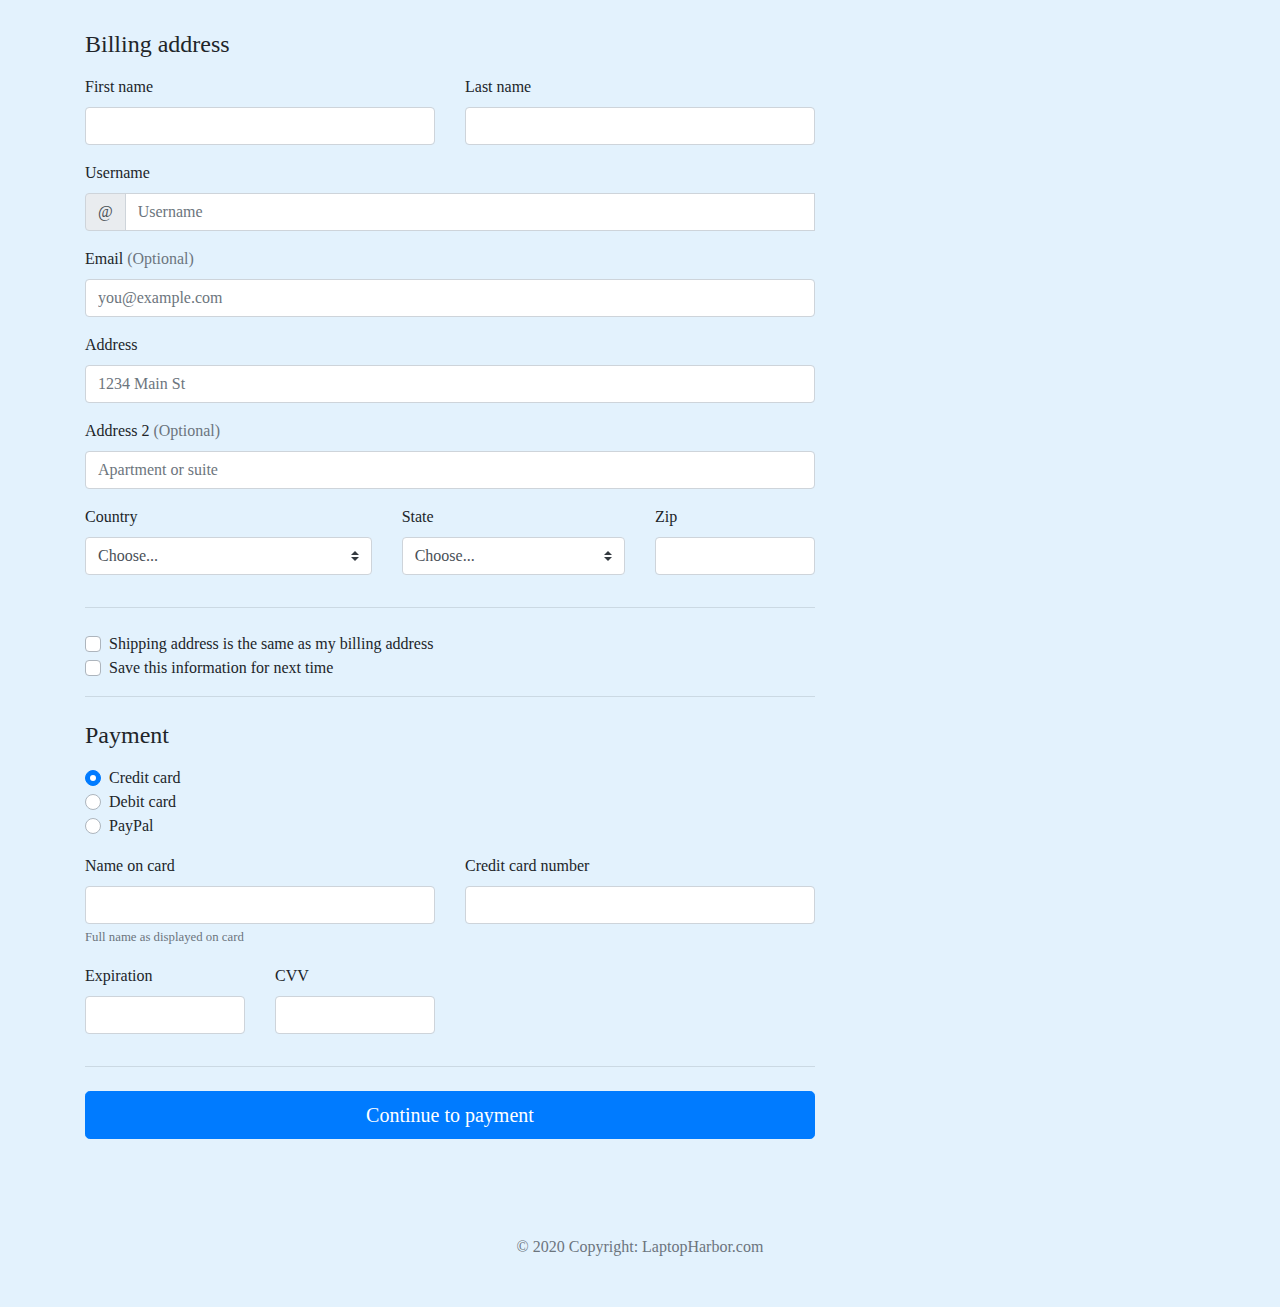
==== billing.html @ d9ab736d "UI completed" ====
<!DOCTYPE html>
<html lang="en">
<head>
    <meta charset="UTF-8">
    <meta name="viewport" content="width=device-width, initial-scale=1.0">
    <title>Billing</title>
    <link rel="stylesheet" href="https://cdn.jsdelivr.net/npm/bootstrap@4.4.1/dist/css/bootstrap.min.css" integrity="sha384-Vkoo8x4CGsO3+Hhxv8T/Q5PaXtkKtu6ug5TOeNV6gBiFeWPGFN9MuhOf23Q9Ifjh" crossorigin="anonymous">

   
    <link rel="stylesheet" href="style.css">
    <link rel="stylesheet" href="https://cdnjs.cloudflare.com/ajax/libs/font-awesome/4.7.0/css/font-awesome.min.css">
</head>
<body style="background-color: #e3f2fd">
    <div class="container">
       
        <div class="row">
            <!-- <div class="col-md-4 order-md-2 mb-4">
                <h4 class="d-flex justify-content-between align-items-center mb-3">
                    <span class="text-muted">Your cart</span>
                    <span class="badge badge-secondary badge-pill">3</span>
                </h4>
                <ul class="list-group mb-3 sticky-top">
                    <li class="list-group-item d-flex justify-content-between lh-condensed">
                        <div>
                            <h6 class="my-0">Product name</h6>
                            <small class="text-muted">Brief description</small>
                        </div>
                        <span class="text-muted">&#x20b9;12</span>
                    </li>
                    <li class="list-group-item d-flex justify-content-between lh-condensed">
                        <div>
                            <h6 class="my-0">Second product</h6>
                            <small class="text-muted">Brief description</small>
                        </div>
                        <span class="text-muted">&#x20b9;8</span>
                    </li>
                    <li class="list-group-item d-flex justify-content-between lh-condensed">
                        <div>
                            <h6 class="my-0">Third item</h6>
                            <small class="text-muted">Brief description</small>
                        </div>
                        <span class="text-muted">&#x20b9;5</span>
                    </li>
                    <li class="list-group-item d-flex justify-content-between bg-light">
                        <div class="text-success">
                            <h6 class="my-0">Promo code</h6>
                            <small>EXAMPLECODE</small>
                        </div>
                        <span class="text-success">-&#x20b9;5</span>
                    </li>
                    <li class="list-group-item d-flex justify-content-between">
                        <span>Total (Rupees)</span>
                        <strong>&#x20b9;20</strong>
                    </li>
                </ul>
                <form class="card p-2">
                    <div class="input-group">
                        <input type="text" class="form-control" placeholder="Promo code">
                        <div class="input-group-append">
                            <button type="submit" class="btn btn-secondary">Redeem</button>
                        </div>
                    </div>
                </form>
            </div> -->
            <div class="col-md-8 order-md-1">
                <h4 class="mb-3">Billing address</h4>
                <form class="needs-validation" novalidate="">
                    <div class="row">
                        <div class="col-md-6 mb-3">
                            <label for="firstName">First name</label>
                            <input type="text" class="form-control" id="firstName" placeholder="" value="" required="">
                            <div class="invalid-feedback"> Valid first name is required. </div>
                        </div>
                        <div class="col-md-6 mb-3">
                            <label for="lastName">Last name</label>
                            <input type="text" class="form-control" id="lastName" placeholder="" value="" required="">
                            <div class="invalid-feedback"> Valid last name is required. </div>
                        </div>
                    </div>
                    <div class="mb-3">
                        <label for="username">Username</label>
                        <div class="input-group">
                            <div class="input-group-prepend">
                                <span class="input-group-text">@</span>
                            </div>
                            <input type="text" class="form-control" id="username" placeholder="Username" required="">
                            <div class="invalid-feedback" style="width: 100%;"> Your username is required. </div>
                        </div>
                    </div>
                    <div class="mb-3">
                        <label for="email">Email <span class="text-muted">(Optional)</span></label>
                        <input type="email" class="form-control" id="email" placeholder="you@example.com">
                        <div class="invalid-feedback"> Please enter a valid email address for shipping updates. </div>
                    </div>
                    <div class="mb-3">
                        <label for="address">Address</label>
                        <input type="text" class="form-control" id="address" placeholder="1234 Main St" required="">
                        <div class="invalid-feedback"> Please enter your shipping address. </div>
                    </div>
                    <div class="mb-3">
                        <label for="address2">Address 2 <span class="text-muted">(Optional)</span></label>
                        <input type="text" class="form-control" id="address2" placeholder="Apartment or suite">
                    </div>
                    <div class="row">
                        <div class="col-md-5 mb-3">
                            <label for="country">Country</label>
                            <select class="custom-select d-block w-100" id="country" required="">
                                <option value="">Choose...</option>
                                <option>United States</option>
                            </select>
                            <div class="invalid-feedback"> Please select a valid country. </div>
                        </div>
                        <div class="col-md-4 mb-3">
                            <label for="state">State</label>
                            <select class="custom-select d-block w-100" id="state" required="">
                                <option value="">Choose...</option>
                                <option>California</option>
                            </select>
                            <div class="invalid-feedback"> Please provide a valid state. </div>
                        </div>
                        <div class="col-md-3 mb-3">
                            <label for="zip">Zip</label>
                            <input type="text" class="form-control" id="zip" placeholder="" required="">
                            <div class="invalid-feedback"> Zip code required. </div>
                        </div>
                    </div>
                    <hr class="mb-4">
                    <div class="custom-control custom-checkbox">
                        <input type="checkbox" class="custom-control-input" id="same-address">
                        <label class="custom-control-label" for="same-address">Shipping address is the same as my billing address</label>
                    </div>
                    <div class="custom-control custom-checkbox">
                        <input type="checkbox" class="custom-control-input" id="save-info">
                        <label class="custom-control-label" for="save-info">Save this information for next time</label>
                    </div>
                    <hr class="mb-4">
                    <h4 class="mb-3">Payment</h4>
                    <div class="d-block my-3">
                        <div class="custom-control custom-radio">
                            <input id="credit" name="paymentMethod" type="radio" class="custom-control-input" checked="" required="">
                            <label class="custom-control-label" for="credit">Credit card</label>
                        </div>
                        <div class="custom-control custom-radio">
                            <input id="debit" name="paymentMethod" type="radio" class="custom-control-input" required="">
                            <label class="custom-control-label" for="debit">Debit card</label>
                        </div>
                        <div class="custom-control custom-radio">
                            <input id="paypal" name="paymentMethod" type="radio" class="custom-control-input" required="">
                            <label class="custom-control-label" for="paypal">PayPal</label>
                        </div>
                    </div>
                    <div class="row">
                        <div class="col-md-6 mb-3">
                            <label for="cc-name">Name on card</label>
                            <input type="text" class="form-control" id="cc-name" placeholder="" required="">
                            <small class="text-muted">Full name as displayed on card</small>
                            <div class="invalid-feedback"> Name on card is required </div>
                        </div>
                        <div class="col-md-6 mb-3">
                            <label for="cc-number">Credit card number</label>
                            <input type="text" class="form-control" id="cc-number" placeholder="" required="">
                            <div class="invalid-feedback"> Credit card number is required </div>
                        </div>
                    </div>
                    <div class="row">
                        <div class="col-md-3 mb-3">
                            <label for="cc-expiration">Expiration</label>
                            <input type="text" class="form-control" id="cc-expiration" placeholder="" required="">
                            <div class="invalid-feedback"> Expiration date required </div>
                        </div>
                        <div class="col-md-3 mb-3">
                            <label for="cc-cvv">CVV</label>
                            <input type="text" class="form-control" id="cc-cvv" placeholder="" required="">
                            <div class="invalid-feedback"> Security code required </div>
                        </div>
                    </div>
                    <hr class="mb-4">
                    <button class="btn btn-primary btn-lg btn-block" type="submit">Continue to payment</button>
                </form>
            </div>
        </div>
        <footer class="my-5 pt-5 text-muted text-center text-small">
            <p class="mb-1">© 2020 Copyright: LaptopHarbor.com</p>
        </footer>
    </div>
</body>
</html>
---- style.css ----
@import url('https://fonts.googleapis.com/css2?family=Poppins:ital,wght@0,100;0,200;0,300;0,400;0,500;0,600;0,700;0,800;0,900;1,100;1,200;1,300;1,400;1,500;1,600;1,700;1,800;1,900&display=swap');
@import url('https://fonts.googleapis.com/css2?family=Playfair+Display:ital,wght@0,400..900;1,400..900&family=Poppins:ital,wght@0,100;0,200;0,300;0,400;0,500;0,600;0,700;0,800;0,900;1,100;1,200;1,300;1,400;1,500;1,600;1,700;1,800;1,900&display=swap');
.products{
    /* padding: auto; */
    background-color: #e3f2fd;
    padding-left: 17px;
}
.card{
    padding: 5px;
    margin: 19px;
    display: inline-block;
    box-shadow: 5px 5px 10px 2px rgba(0,0,0,.5);
}

/* #e3f2fd */
body{
   font-family: Playfair;
}

#carouselExampleControls{
    box-shadow: 5px 5px 10px 2px rgba(0,0,0,.5);
}

.checked {
    color: orange;
  }

.container{
    padding-top: 30px;
}
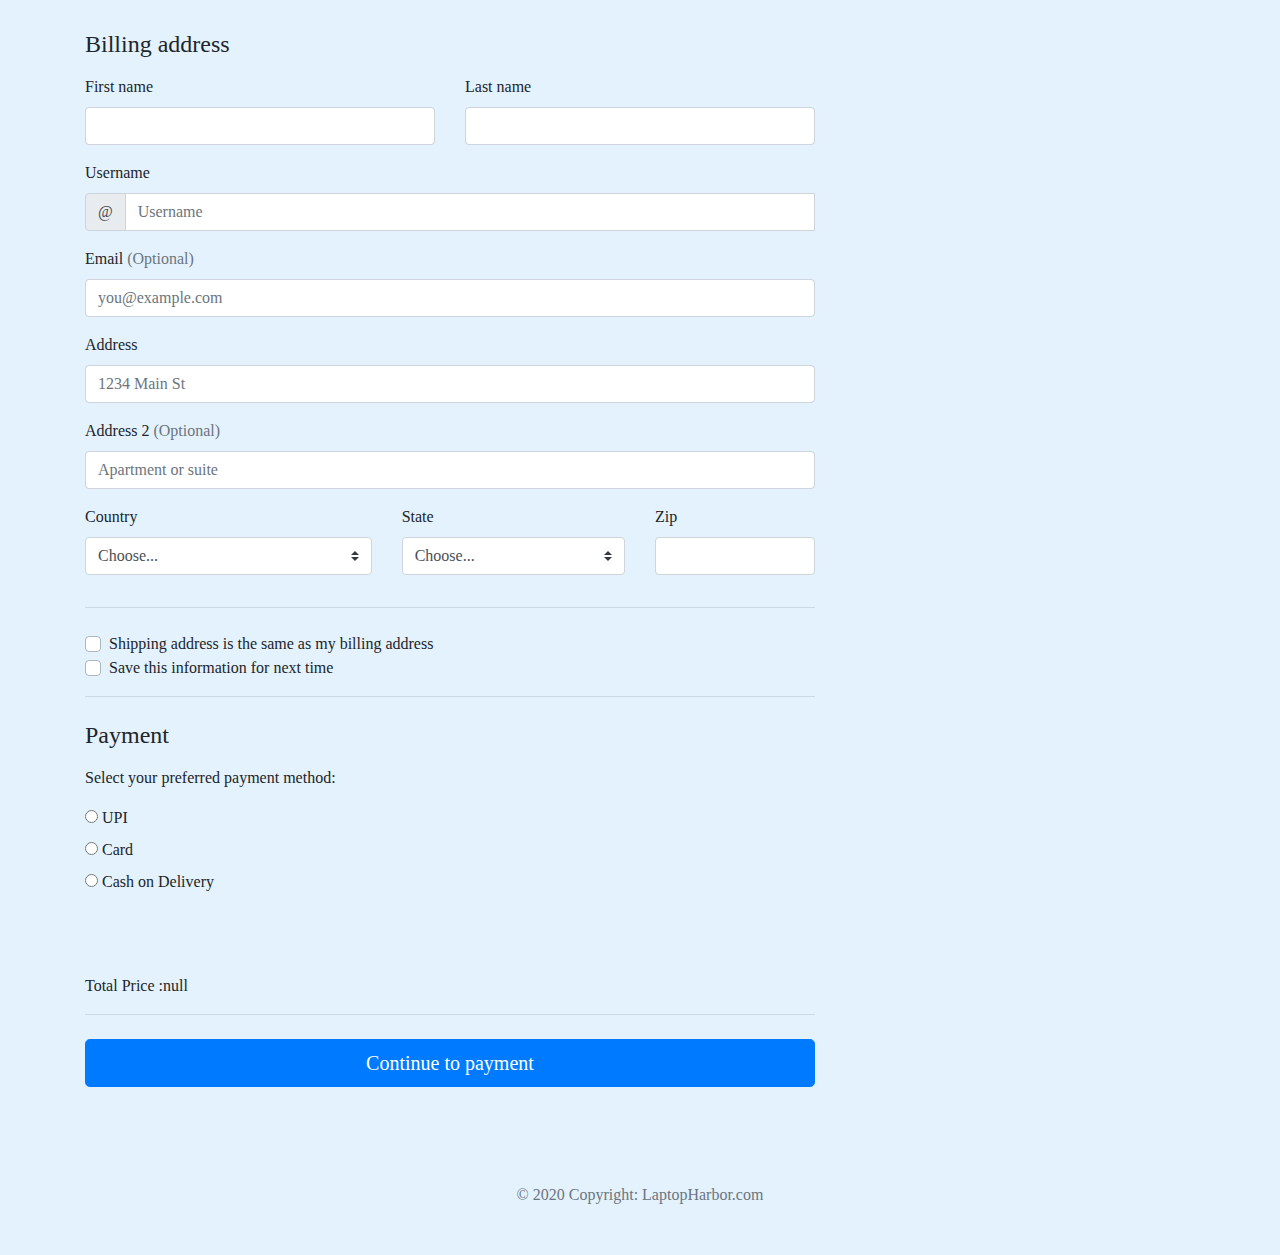
==== commit 319c6daf: "completed cart functions" ====
--- a/billing.html
+++ b/billing.html
@@ -9,6 +9,7 @@
    
     <link rel="stylesheet" href="style.css">
     <link rel="stylesheet" href="https://cdnjs.cloudflare.com/ajax/libs/font-awesome/4.7.0/css/font-awesome.min.css">
+   
 </head>
 <body style="background-color: #e3f2fd">
     <div class="container">
@@ -135,18 +136,18 @@
                     </div>
                     <hr class="mb-4">
                     <h4 class="mb-3">Payment</h4>
-                    <div class="d-block my-3">
+                    <!-- <div class="d-block my-3">
                         <div class="custom-control custom-radio">
-                            <input id="credit" name="paymentMethod" type="radio" class="custom-control-input" checked="" required="">
-                            <label class="custom-control-label" for="credit">Credit card</label>
+                            <input id="card" name="paymentMethod" type="radio" class="custom-control-input" checked="" required="" onchange="handlePaymentChange()">
+                            <label class="custom-control-label" for="credit">Card</label>
                         </div>
                         <div class="custom-control custom-radio">
-                            <input id="debit" name="paymentMethod" type="radio" class="custom-control-input" required="">
-                            <label class="custom-control-label" for="debit">Debit card</label>
+                            <input id="upi" name="paymentMethod" type="radio" class="custom-control-input" required="" onchange="handlePaymentChange()">
+                            <label class="custom-control-label" for="debit">UPI</label>
                         </div>
                         <div class="custom-control custom-radio">
-                            <input id="paypal" name="paymentMethod" type="radio" class="custom-control-input" required="">
-                            <label class="custom-control-label" for="paypal">PayPal</label>
+                            <input id="cod" name="paymentMethod" type="radio" class="custom-control-input" required="" onchange="handlePaymentChange()">
+                            <label class="custom-control-label" for="paypal">Cash On Delivery</label>
                         </div>
                     </div>
                     <div class="row">
@@ -173,7 +174,69 @@
                             <input type="text" class="form-control" id="cc-cvv" placeholder="" required="">
                             <div class="invalid-feedback"> Security code required </div>
                         </div>
-                    </div>
+                    </div> -->
+
+                    
+    <form onchange="handlePaymentChange()">
+        <p>Select your preferred payment method:</p>
+        <div>
+            <input type="radio" id="upi" name="payment" value="upi" onchange="handlePaymentChange()">
+            <label for="upi">UPI</label>
+        </div>
+        <div>
+            <input type="radio" id="card" name="payment" value="card" onchange="handlePaymentChange()">
+            <label for="card">Card</label>
+        </div>
+        <div>
+            <input type="radio" id="cod" name="payment" value="cod" onchange="handlePaymentChange()">
+            <label for="cod">Cash on Delivery</label>
+        </div>
+        <br>
+        <div id="upi-container" style="display: none;">
+            <!-- <label for="upiNumber">Enter UPI Number:</label>
+            <input type="text" id="upiNumber" name="upiNumber" placeholder="Ex: @username.bankname"> -->
+            <div class="col-md-6 mb-3">
+                <label for="cc-name">Enter UPI Id:</label>
+                <input type="text" class="form-control" id="cc-name" placeholder="Ex: @username.bankname" required="">
+                <div class="invalid-feedback"> UPI Number is required</div>
+            </div>
+        </div>
+        <br>
+
+        <div id="cardDetails" style="display: none;">
+            <h3>Card Details</h3>
+            <div class="row">
+                <div class="col-md-6 mb-3">
+                    <label for="cc-name">Name on card</label>
+                    <input type="text" class="form-control" id="cc-name" placeholder="" required="">
+                    <small class="text-muted">Full name as displayed on card</small>
+                    <div class="invalid-feedback"> Name on card is required </div>
+                </div>
+                <div class="col-md-6 mb-3">
+                    <label for="cc-number">Credit card number</label>
+                    <input type="text" class="form-control" id="cc-number" placeholder="" required="">
+                    <div class="invalid-feedback"> Credit card number is required </div>
+                </div>
+            </div>
+            <div class="row">
+                <div class="col-md-3 mb-3">
+                    <label for="cc-expiration">Expiration</label>
+                    <input type="text" class="form-control" id="cc-expiration" placeholder="" required="">
+                    <div class="invalid-feedback"> Expiration date required </div>
+                </div>
+                <div class="col-md-3 mb-3">
+                    <label for="cc-cvv">CVV</label>
+                    <input type="text" class="form-control" id="cc-cvv" placeholder="" required="">
+                    <div class="invalid-feedback"> Security code required </div>
+                </div>
+            </div>
+        </div>
+        <br>
+        
+    </form>
+
+    <div id="totalprice">Total Price :</div>
+
                     <hr class="mb-4">
                     <button class="btn btn-primary btn-lg btn-block" type="submit">Continue to payment</button>
                 </form>
@@ -183,5 +246,32 @@
             <p class="mb-1">© 2020 Copyright: LaptopHarbor.com</p>
         </footer>
     </div>
+
+    <script>
+        
+        function handlePaymentChange() {
+            const cardDetails = document.getElementById("cardDetails");
+            const upiInput = document.getElementById("upi-container");
+            
+            if (document.getElementById("card").checked) {
+                cardDetails.style.display = "block";
+                upiInput.style.display = "none";
+            } else if (document.getElementById("upi").checked) {
+                cardDetails.style.display = "none";
+                upiInput.style.display = "block";
+            } else {
+                cardDetails.style.display = "none";
+                upiInput.style.display = "none";
+            }
+        }
+
+        
+        var p1 = sessionStorage.getItem("totalPrice")
+        var d = document.getElementById('totalprice')
+        d.innerHTML+=`<span>${p1}</span>`;
+        
+  
+    </script>
+    
 </body>
 </html>--- a/style.css
+++ b/style.css
@@ -2,8 +2,12 @@
 @import url('https://fonts.googleapis.com/css2?family=Playfair+Display:ital,wght@0,400..900;1,400..900&family=Poppins:ital,wght@0,100;0,200;0,300;0,400;0,500;0,600;0,700;0,800;0,900;1,100;1,200;1,300;1,400;1,500;1,600;1,700;1,800;1,900&display=swap');
 .products{
     /* padding: auto; */
-    background-color: #e3f2fd;
-    padding-left: 17px;
+   display: ruby;
+    /* padding-left: 17px; */
+    /* padding: auto; */
+    /* display: flex;
+    justify-content: center; */
+    
 }
 .card{
     padding: 5px;
@@ -27,4 +31,8 @@
 
 .container{
     padding-top: 30px;
+}
+
+body{
+    background-color: #e3f2fd;
 }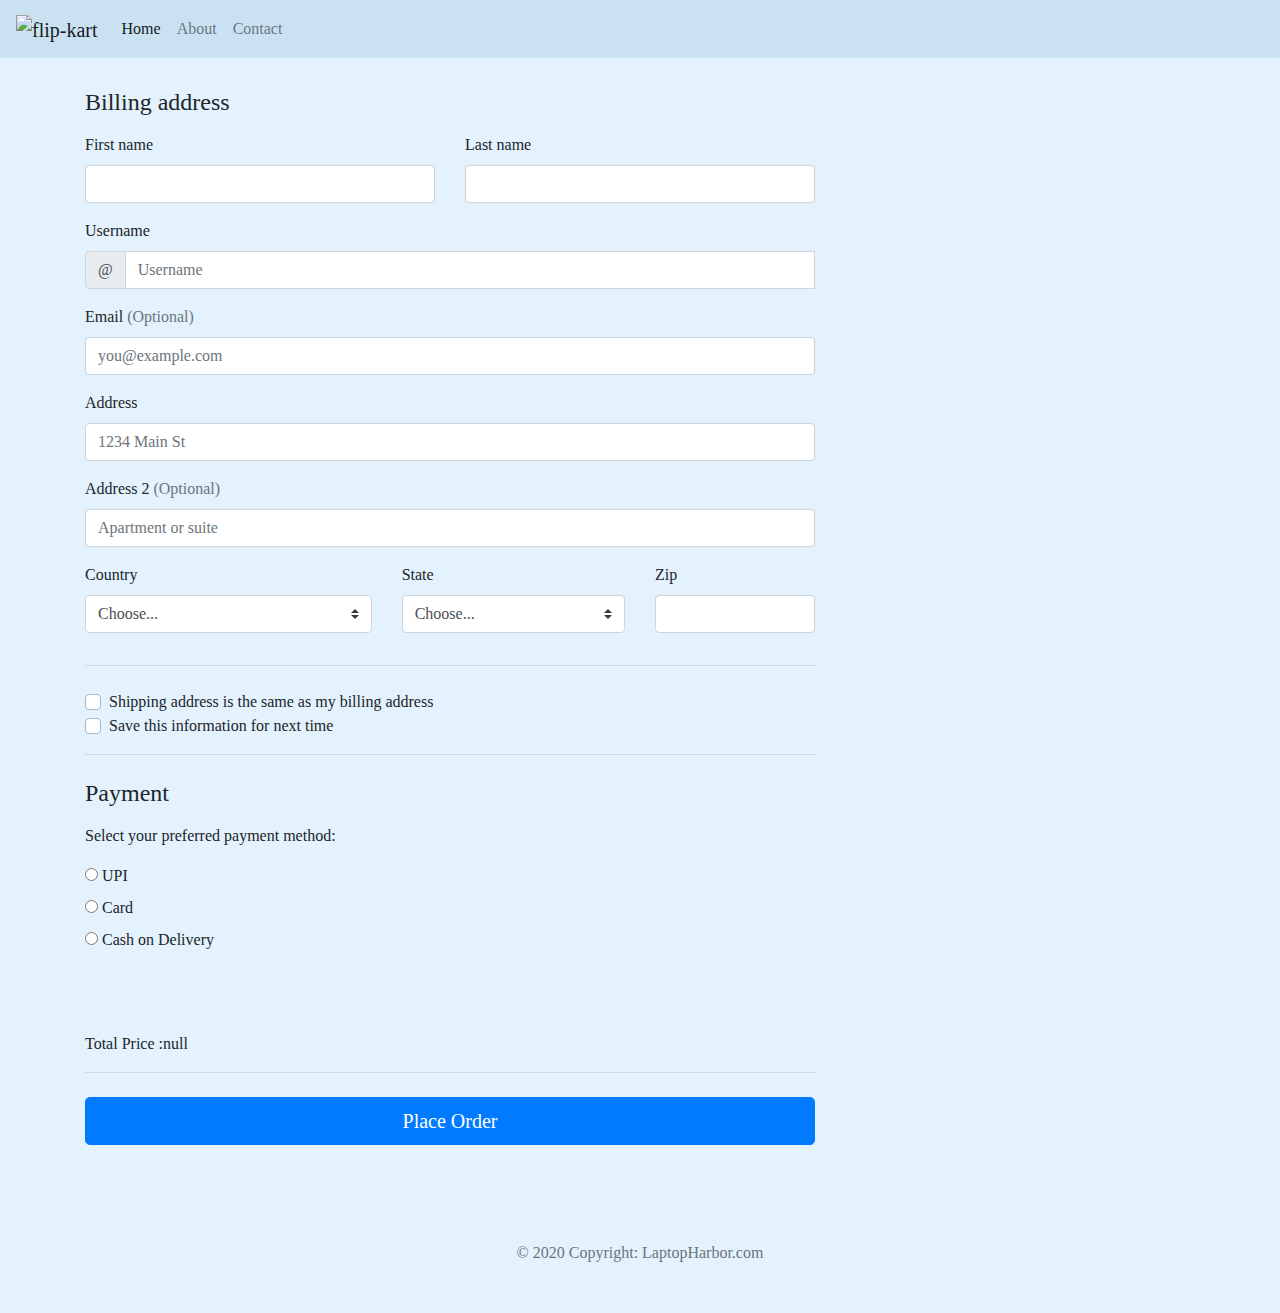
==== commit 17c9959f: "completed changes" ====
--- a/billing.html
+++ b/billing.html
@@ -1,277 +1,354 @@
 <!DOCTYPE html>
 <html lang="en">
-<head>
-    <meta charset="UTF-8">
-    <meta name="viewport" content="width=device-width, initial-scale=1.0">
+  <head>
+    <meta charset="UTF-8" />
+    <meta name="viewport" content="width=device-width, initial-scale=1.0" />
     <title>Billing</title>
-    <link rel="stylesheet" href="https://cdn.jsdelivr.net/npm/bootstrap@4.4.1/dist/css/bootstrap.min.css" integrity="sha384-Vkoo8x4CGsO3+Hhxv8T/Q5PaXtkKtu6ug5TOeNV6gBiFeWPGFN9MuhOf23Q9Ifjh" crossorigin="anonymous">
-
-   
-    <link rel="stylesheet" href="style.css">
-    <link rel="stylesheet" href="https://cdnjs.cloudflare.com/ajax/libs/font-awesome/4.7.0/css/font-awesome.min.css">
-   
-</head>
-<body style="background-color: #e3f2fd">
+    <link
+      rel="stylesheet"
+      href="https://cdn.jsdelivr.net/npm/bootstrap@4.4.1/dist/css/bootstrap.min.css"
+      integrity="sha384-Vkoo8x4CGsO3+Hhxv8T/Q5PaXtkKtu6ug5TOeNV6gBiFeWPGFN9MuhOf23Q9Ifjh"
+      crossorigin="anonymous"
+    />
+
+    <link rel="stylesheet" href="style.css" />
+    <link
+      rel="stylesheet"
+      href="https://cdnjs.cloudflare.com/ajax/libs/font-awesome/4.7.0/css/font-awesome.min.css"
+    />
+  </head>
+  <body style="background-color: #e3f2fd">
+    <nav class="navbar navbar-expand-lg navbar-light" style="background-color: #c9e1f1;">
+      <a class="navbar-brand" href="#"><img src="images/Asset 2 (1).svg" alt="flip-kart"></a>
+      <button class="navbar-toggler" type="button" data-toggle="collapse" data-target="#navbarSupportedContent" aria-controls="navbarSupportedContent" aria-expanded="false" aria-label="Toggle navigation">
+        <span class="navbar-toggler-icon"></span>
+      </button>
+    
+      <div class="collapse navbar-collapse" id="navbarSupportedContent">
+        <ul class="navbar-nav mr-auto">
+          <li class="nav-item active">
+            <a class="nav-link" href="index.html">Home <span class="sr-only">(current)</span></a>
+          </li>
+          <li class="nav-item">
+            <a class="nav-link" href="#">About</a>
+          </li>
+          <li class="nav-item">
+              <a class="nav-link" href="#">Contact</a>
+          </li>
+         
+
+        </ul>
+
+        
+     
+      
+      
+    </div>
+    </nav>
     <div class="container">
-       
-        <div class="row">
-            <!-- <div class="col-md-4 order-md-2 mb-4">
-                <h4 class="d-flex justify-content-between align-items-center mb-3">
-                    <span class="text-muted">Your cart</span>
-                    <span class="badge badge-secondary badge-pill">3</span>
-                </h4>
-                <ul class="list-group mb-3 sticky-top">
-                    <li class="list-group-item d-flex justify-content-between lh-condensed">
-                        <div>
-                            <h6 class="my-0">Product name</h6>
-                            <small class="text-muted">Brief description</small>
-                        </div>
-                        <span class="text-muted">&#x20b9;12</span>
-                    </li>
-                    <li class="list-group-item d-flex justify-content-between lh-condensed">
-                        <div>
-                            <h6 class="my-0">Second product</h6>
-                            <small class="text-muted">Brief description</small>
-                        </div>
-                        <span class="text-muted">&#x20b9;8</span>
-                    </li>
-                    <li class="list-group-item d-flex justify-content-between lh-condensed">
-                        <div>
-                            <h6 class="my-0">Third item</h6>
-                            <small class="text-muted">Brief description</small>
-                        </div>
-                        <span class="text-muted">&#x20b9;5</span>
-                    </li>
-                    <li class="list-group-item d-flex justify-content-between bg-light">
-                        <div class="text-success">
-                            <h6 class="my-0">Promo code</h6>
-                            <small>EXAMPLECODE</small>
-                        </div>
-                        <span class="text-success">-&#x20b9;5</span>
-                    </li>
-                    <li class="list-group-item d-flex justify-content-between">
-                        <span>Total (Rupees)</span>
-                        <strong>&#x20b9;20</strong>
-                    </li>
-                </ul>
-                <form class="card p-2">
-                    <div class="input-group">
-                        <input type="text" class="form-control" placeholder="Promo code">
-                        <div class="input-group-append">
-                            <button type="submit" class="btn btn-secondary">Redeem</button>
-                        </div>
+      <div class="row">
+        
+
+        <div class="col-md-8 order-md-1">
+          <h4 class="mb-3">Billing address</h4>
+          <form class="needs-validation" onchange="handlePaymentChange()" action="orderPlaced.html">
+            <div class="row">
+              <div class="col-md-6 mb-3">
+                <label for="firstName">First name</label>
+                <input
+                  type="text"
+                  class="form-control"
+                  id="firstName"
+                  placeholder=""
+                  value=""
+                  required
+                />
+                <div class="invalid-feedback">
+                  Valid first name is required.
+                </div>
+              </div>
+              <div class="col-md-6 mb-3">
+                <label for="lastName">Last name</label>
+                <input
+                  type="text"
+                  class="form-control"
+                  id="lastName"
+                  placeholder=""
+                  value=""
+                  required
+                />
+                <div class="invalid-feedback">Valid last name is required.</div>
+              </div>
+            </div>
+            <div class="mb-3">
+              <label for="username">Username</label>
+              <div class="input-group">
+                <div class="input-group-prepend">
+                  <span class="input-group-text">@</span>
+                </div>
+                <input
+                  type="text"
+                  class="form-control"
+                  id="username"
+                  placeholder="Username"
+                  required
+                />
+                <div class="invalid-feedback" style="width: 100%">
+                  Your username is required.
+                </div>
+              </div>
+            </div>
+            <div class="mb-3">
+              <label for="email"
+                >Email <span class="text-muted">(Optional)</span></label
+              >
+              <input
+                type="email"
+                class="form-control"
+                id="email"
+                placeholder="you@example.com"
+              />
+              <div class="invalid-feedback">
+                Please enter a valid email address for shipping updates.
+              </div>
+            </div>
+            <div class="mb-3">
+              <label for="address">Address</label>
+              <input
+                type="text"
+                class="form-control"
+                id="address"
+                placeholder="1234 Main St"
+                required
+              />
+              <div class="invalid-feedback">
+                Please enter your shipping address.
+              </div>
+            </div>
+            <div class="mb-3">
+              <label for="address2"
+                >Address 2 <span class="text-muted">(Optional)</span></label
+              >
+              <input
+                type="text"
+                class="form-control"
+                id="address2"
+                placeholder="Apartment or suite"
+              />
+            </div>
+            <div class="row">
+              <div class="col-md-5 mb-3">
+                <label for="country">Country</label>
+                <select
+                  class="custom-select d-block w-100"
+                  id="country"
+                  required
+                >
+                  <option value="">Choose...</option>
+                  <option>India</option>
+                </select>
+                <div class="invalid-feedback">
+                  Please select a valid country.
+                </div>
+              </div>
+              <div class="col-md-4 mb-3">
+                <label for="state">State</label>
+                <select class="custom-select d-block w-100" id="state" required>
+                  <option value="">Choose...</option>
+                  <option>Karnataka</option>
+                </select>
+                <div class="invalid-feedback">
+                  Please provide a valid state.
+                </div>
+              </div>
+              <div class="col-md-3 mb-3">
+                <label for="zip">Zip</label>
+                <input
+                  type="text"
+                  class="form-control"
+                  id="zip"
+                  placeholder=""
+                  required
+                />
+                <div class="invalid-feedback">Zip code required.</div>
+              </div>
+            </div>
+            <hr class="mb-4" />
+            <div class="custom-control custom-checkbox">
+              <input
+                type="checkbox"
+                class="custom-control-input"
+                id="same-address"
+              />
+              <label class="custom-control-label" for="same-address"
+                >Shipping address is the same as my billing address</label
+              >
+            </div>
+            <div class="custom-control custom-checkbox">
+              <input
+                type="checkbox"
+                class="custom-control-input"
+                id="save-info"
+              />
+              <label class="custom-control-label" for="save-info"
+                >Save this information for next time</label
+              >
+            </div>
+            <hr class="mb-4" />
+            <h4 class="mb-3">Payment</h4>
+            
+
+           
+              <p>Select your preferred payment method:</p>
+              <div>
+                <input
+                  type="radio"
+                  id="upi"
+                  name="payment"
+                  value="upi"
+                  onchange="handlePaymentChange()"
+                />
+                <label for="upi">UPI</label>
+              </div>
+              <div>
+                <input
+                  type="radio"
+                  id="card"
+                  name="payment"
+                  value="card"
+                  onchange="handlePaymentChange()"
+                />
+                <label for="card">Card</label>
+              </div>
+              <div>
+                <input
+                  type="radio"
+                  id="cod"
+                  name="payment"
+                  value="cod"
+                  onchange="handlePaymentChange()"
+                />
+                <label for="cod">Cash on Delivery</label>
+              </div>
+              <br />
+              <div id="upi-container" style="display: none">
+            
+                <div class="col-md-6 mb-3">
+                  <label for="cc-name">Enter UPI Id:</label>
+                  <input
+                    type="text"
+                    class="form-control"
+                    id="cc-name"
+                    placeholder="Ex: @username.bankname"
+                    required
+                  />
+                  <div class="invalid-feedback">UPI Number is required</div>
+                </div>
+              </div>
+              <br />
+
+              <div id="cardDetails" style="display: none">
+                <h3>Card Details</h3>
+                <div class="row">
+                  <div class="col-md-6 mb-3">
+                    <label for="cc-name">Name on card</label>
+                    <input
+                      type="text"
+                      class="form-control"
+                      id="cc-name"
+                      placeholder=""
+                      required
+                    />
+                    <small class="text-muted"
+                      >Full name as displayed on card</small
+                    >
+                    <div class="invalid-feedback">Name on card is required</div>
+                  </div>
+                  <div class="col-md-6 mb-3">
+                    <label for="cc-number">Credit card number</label>
+                    <input
+                      type="text"
+                      class="form-control"
+                      id="cc-number"
+                      placeholder=""
+                      required
+                    />
+                    <div class="invalid-feedback">
+                      Credit card number is required
                     </div>
-                </form>
-            </div> -->
-            <div class="col-md-8 order-md-1">
-                <h4 class="mb-3">Billing address</h4>
-                <form class="needs-validation" novalidate="">
-                    <div class="row">
-                        <div class="col-md-6 mb-3">
-                            <label for="firstName">First name</label>
-                            <input type="text" class="form-control" id="firstName" placeholder="" value="" required="">
-                            <div class="invalid-feedback"> Valid first name is required. </div>
-                        </div>
-                        <div class="col-md-6 mb-3">
-                            <label for="lastName">Last name</label>
-                            <input type="text" class="form-control" id="lastName" placeholder="" value="" required="">
-                            <div class="invalid-feedback"> Valid last name is required. </div>
-                        </div>
-                    </div>
-                    <div class="mb-3">
-                        <label for="username">Username</label>
-                        <div class="input-group">
-                            <div class="input-group-prepend">
-                                <span class="input-group-text">@</span>
-                            </div>
-                            <input type="text" class="form-control" id="username" placeholder="Username" required="">
-                            <div class="invalid-feedback" style="width: 100%;"> Your username is required. </div>
-                        </div>
-                    </div>
-                    <div class="mb-3">
-                        <label for="email">Email <span class="text-muted">(Optional)</span></label>
-                        <input type="email" class="form-control" id="email" placeholder="you@example.com">
-                        <div class="invalid-feedback"> Please enter a valid email address for shipping updates. </div>
-                    </div>
-                    <div class="mb-3">
-                        <label for="address">Address</label>
-                        <input type="text" class="form-control" id="address" placeholder="1234 Main St" required="">
-                        <div class="invalid-feedback"> Please enter your shipping address. </div>
-                    </div>
-                    <div class="mb-3">
-                        <label for="address2">Address 2 <span class="text-muted">(Optional)</span></label>
-                        <input type="text" class="form-control" id="address2" placeholder="Apartment or suite">
-                    </div>
-                    <div class="row">
-                        <div class="col-md-5 mb-3">
-                            <label for="country">Country</label>
-                            <select class="custom-select d-block w-100" id="country" required="">
-                                <option value="">Choose...</option>
-                                <option>United States</option>
-                            </select>
-                            <div class="invalid-feedback"> Please select a valid country. </div>
-                        </div>
-                        <div class="col-md-4 mb-3">
-                            <label for="state">State</label>
-                            <select class="custom-select d-block w-100" id="state" required="">
-                                <option value="">Choose...</option>
-                                <option>California</option>
-                            </select>
-                            <div class="invalid-feedback"> Please provide a valid state. </div>
-                        </div>
-                        <div class="col-md-3 mb-3">
-                            <label for="zip">Zip</label>
-                            <input type="text" class="form-control" id="zip" placeholder="" required="">
-                            <div class="invalid-feedback"> Zip code required. </div>
-                        </div>
-                    </div>
-                    <hr class="mb-4">
-                    <div class="custom-control custom-checkbox">
-                        <input type="checkbox" class="custom-control-input" id="same-address">
-                        <label class="custom-control-label" for="same-address">Shipping address is the same as my billing address</label>
-                    </div>
-                    <div class="custom-control custom-checkbox">
-                        <input type="checkbox" class="custom-control-input" id="save-info">
-                        <label class="custom-control-label" for="save-info">Save this information for next time</label>
-                    </div>
-                    <hr class="mb-4">
-                    <h4 class="mb-3">Payment</h4>
-                    <!-- <div class="d-block my-3">
-                        <div class="custom-control custom-radio">
-                            <input id="card" name="paymentMethod" type="radio" class="custom-control-input" checked="" required="" onchange="handlePaymentChange()">
-                            <label class="custom-control-label" for="credit">Card</label>
-                        </div>
-                        <div class="custom-control custom-radio">
-                            <input id="upi" name="paymentMethod" type="radio" class="custom-control-input" required="" onchange="handlePaymentChange()">
-                            <label class="custom-control-label" for="debit">UPI</label>
-                        </div>
-                        <div class="custom-control custom-radio">
-                            <input id="cod" name="paymentMethod" type="radio" class="custom-control-input" required="" onchange="handlePaymentChange()">
-                            <label class="custom-control-label" for="paypal">Cash On Delivery</label>
-                        </div>
-                    </div>
-                    <div class="row">
-                        <div class="col-md-6 mb-3">
-                            <label for="cc-name">Name on card</label>
-                            <input type="text" class="form-control" id="cc-name" placeholder="" required="">
-                            <small class="text-muted">Full name as displayed on card</small>
-                            <div class="invalid-feedback"> Name on card is required </div>
-                        </div>
-                        <div class="col-md-6 mb-3">
-                            <label for="cc-number">Credit card number</label>
-                            <input type="text" class="form-control" id="cc-number" placeholder="" required="">
-                            <div class="invalid-feedback"> Credit card number is required </div>
-                        </div>
-                    </div>
-                    <div class="row">
-                        <div class="col-md-3 mb-3">
-                            <label for="cc-expiration">Expiration</label>
-                            <input type="text" class="form-control" id="cc-expiration" placeholder="" required="">
-                            <div class="invalid-feedback"> Expiration date required </div>
-                        </div>
-                        <div class="col-md-3 mb-3">
-                            <label for="cc-cvv">CVV</label>
-                            <input type="text" class="form-control" id="cc-cvv" placeholder="" required="">
-                            <div class="invalid-feedback"> Security code required </div>
-                        </div>
-                    </div> -->
-
-                    
-    <form onchange="handlePaymentChange()">
-        <p>Select your preferred payment method:</p>
-        <div>
-            <input type="radio" id="upi" name="payment" value="upi" onchange="handlePaymentChange()">
-            <label for="upi">UPI</label>
+                  </div>
+                </div>
+                <div class="row">
+                  <div class="col-md-3 mb-3">
+                    <label for="cc-expiration">Expiration</label>
+                    <input
+                      type="text"
+                      class="form-control"
+                      id="cc-expiration"
+                      placeholder=""
+                      required
+                    />
+                    <div class="invalid-feedback">Expiration date required</div>
+                  </div>
+                  <div class="col-md-3 mb-3">
+                    <label for="cc-cvv">CVV</label>
+                    <input
+                      type="text"
+                      class="form-control"
+                      id="cc-cvv"
+                      placeholder=""
+                      required
+                    />
+                    <div class="invalid-feedback">Security code required</div>
+                  </div>
+                </div>
+              </div>
+              <br />
+           
+
+            <div id="totalprice">Total Price :</div>
+
+            <hr class="mb-4" />
+            <button class="btn btn-primary btn-lg btn-block" type="submit">
+              Place Order
+            </button>
+          </form>
         </div>
-        <div>
-            <input type="radio" id="card" name="payment" value="card" onchange="handlePaymentChange()">
-            <label for="card">Card</label>
-        </div>
-        <div>
-            <input type="radio" id="cod" name="payment" value="cod" onchange="handlePaymentChange()">
-            <label for="cod">Cash on Delivery</label>
-        </div>
-        <br>
-        <div id="upi-container" style="display: none;">
-            <!-- <label for="upiNumber">Enter UPI Number:</label>
-            <input type="text" id="upiNumber" name="upiNumber" placeholder="Ex: @username.bankname"> -->
-            <div class="col-md-6 mb-3">
-                <label for="cc-name">Enter UPI Id:</label>
-                <input type="text" class="form-control" id="cc-name" placeholder="Ex: @username.bankname" required="">
-                <div class="invalid-feedback"> UPI Number is required</div>
-            </div>
-        </div>
-        <br>
-
-        <div id="cardDetails" style="display: none;">
-            <h3>Card Details</h3>
-            <div class="row">
-                <div class="col-md-6 mb-3">
-                    <label for="cc-name">Name on card</label>
-                    <input type="text" class="form-control" id="cc-name" placeholder="" required="">
-                    <small class="text-muted">Full name as displayed on card</small>
-                    <div class="invalid-feedback"> Name on card is required </div>
-                </div>
-                <div class="col-md-6 mb-3">
-                    <label for="cc-number">Credit card number</label>
-                    <input type="text" class="form-control" id="cc-number" placeholder="" required="">
-                    <div class="invalid-feedback"> Credit card number is required </div>
-                </div>
-            </div>
-            <div class="row">
-                <div class="col-md-3 mb-3">
-                    <label for="cc-expiration">Expiration</label>
-                    <input type="text" class="form-control" id="cc-expiration" placeholder="" required="">
-                    <div class="invalid-feedback"> Expiration date required </div>
-                </div>
-                <div class="col-md-3 mb-3">
-                    <label for="cc-cvv">CVV</label>
-                    <input type="text" class="form-control" id="cc-cvv" placeholder="" required="">
-                    <div class="invalid-feedback"> Security code required </div>
-                </div>
-            </div>
-        </div>
-        <br>
-        
-    </form>
-
-    <div id="totalprice">Total Price :</div>
-
-                    <hr class="mb-4">
-                    <button class="btn btn-primary btn-lg btn-block" type="submit">Continue to payment</button>
-                </form>
-            </div>
-        </div>
-        <footer class="my-5 pt-5 text-muted text-center text-small">
-            <p class="mb-1">© 2020 Copyright: LaptopHarbor.com</p>
-        </footer>
+      </div>
+      <footer class="my-5 pt-5 text-muted text-center text-small">
+        <p class="mb-1">© 2020 Copyright: LaptopHarbor.com</p>
+      </footer>
     </div>
 
     <script>
-        
-        function handlePaymentChange() {
-            const cardDetails = document.getElementById("cardDetails");
-            const upiInput = document.getElementById("upi-container");
-            
-            if (document.getElementById("card").checked) {
-                cardDetails.style.display = "block";
-                upiInput.style.display = "none";
-            } else if (document.getElementById("upi").checked) {
-                cardDetails.style.display = "none";
-                upiInput.style.display = "block";
-            } else {
-                cardDetails.style.display = "none";
-                upiInput.style.display = "none";
-            }
+      function handlePaymentChange() {
+        const cardDetails = document.getElementById("cardDetails");
+        const upiInput = document.getElementById("upi-container");
+
+        if (document.getElementById("card").checked) {
+          cardDetails.style.display = "block";
+          upiInput.style.display = "none";
+          upiInput.querySelectorAll('input[required]').forEach(input => input.removeAttribute('required'));
+        } else if (document.getElementById("upi").checked) {
+          cardDetails.style.display = "none";
+          cardDetails.querySelectorAll('input[required]').forEach(input => input.removeAttribute('required'));
+          upiInput.style.display = "block";
+        } else {
+          cardDetails.style.display = "none";
+          upiInput.style.display = "none";
+          upiInput.querySelectorAll('input[required]').forEach(input => input.removeAttribute('required'));
+          cardDetails.querySelectorAll('input[required]').forEach(input => input.removeAttribute('required'));
         }
-
-        
-        var p1 = sessionStorage.getItem("totalPrice")
-        var d = document.getElementById('totalprice')
-        d.innerHTML+=`<span>${p1}</span>`;
-        
-  
+      }
+
+      var p1 = sessionStorage.getItem("totalPrice");
+      var d = document.getElementById("totalprice");
+      d.innerHTML += `<span>${p1}</span>`;
     </script>
-    
-</body>
-</html>+
+<script src="https://code.jquery.com/jquery-3.4.1.slim.min.js" integrity="sha384-J6qa4849blE2+poT4WnyKhv5vZF5SrPo0iEjwBvKU7imGFAV0wwj1yYfoRSJoZ+n" crossorigin="anonymous"></script>
+<script src="https://cdn.jsdelivr.net/npm/popper.js@1.16.0/dist/umd/popper.min.js" integrity="sha384-Q6E9RHvbIyZFJoft+2mJbHaEWldlvI9IOYy5n3zV9zzTtmI3UksdQRVvoxMfooAo" crossorigin="anonymous"></script>
+<script src="https://cdn.jsdelivr.net/npm/bootstrap@4.4.1/dist/js/bootstrap.min.js" integrity="sha384-wfSDF2E50Y2D1uUdj0O3uMBJnjuUD4Ih7YwaYd1iqfktj0Uod8GCExl3Og8ifwB6" crossorigin="anonymous"></script>
+
+  </body>
+</html>
--- a/style.css
+++ b/style.css
@@ -1,19 +1,14 @@
 @import url('https://fonts.googleapis.com/css2?family=Poppins:ital,wght@0,100;0,200;0,300;0,400;0,500;0,600;0,700;0,800;0,900;1,100;1,200;1,300;1,400;1,500;1,600;1,700;1,800;1,900&display=swap');
 @import url('https://fonts.googleapis.com/css2?family=Playfair+Display:ital,wght@0,400..900;1,400..900&family=Poppins:ital,wght@0,100;0,200;0,300;0,400;0,500;0,600;0,700;0,800;0,900;1,100;1,200;1,300;1,400;1,500;1,600;1,700;1,800;1,900&display=swap');
 .products{
-    /* padding: auto; */
    display: ruby;
-    /* padding-left: 17px; */
-    /* padding: auto; */
-    /* display: flex;
-    justify-content: center; */
     
 }
 .card{
     padding: 5px;
     margin: 19px;
     display: inline-block;
-    box-shadow: 5px 5px 10px 2px rgba(0,0,0,.5);
+    box-shadow: 5px 5px 10px 2px rgba(0,0,0,.2);
 }
 
 /* #e3f2fd */
@@ -22,7 +17,7 @@
 }
 
 #carouselExampleControls{
-    box-shadow: 5px 5px 10px 2px rgba(0,0,0,.5);
+    box-shadow: 5px 5px 10px 2px rgba(0,0,0,.2);
 }
 
 .checked {
@@ -35,4 +30,17 @@
 
 body{
     background-color: #e3f2fd;
-}+}
+
+.card-body{
+    line-height: 2px;
+}
+/* 
+footer{
+
+        position: fixed;
+        padding: 10px 10px 0px 10px;
+        bottom: 0;
+        width: 100%;
+        height: 50px;
+} */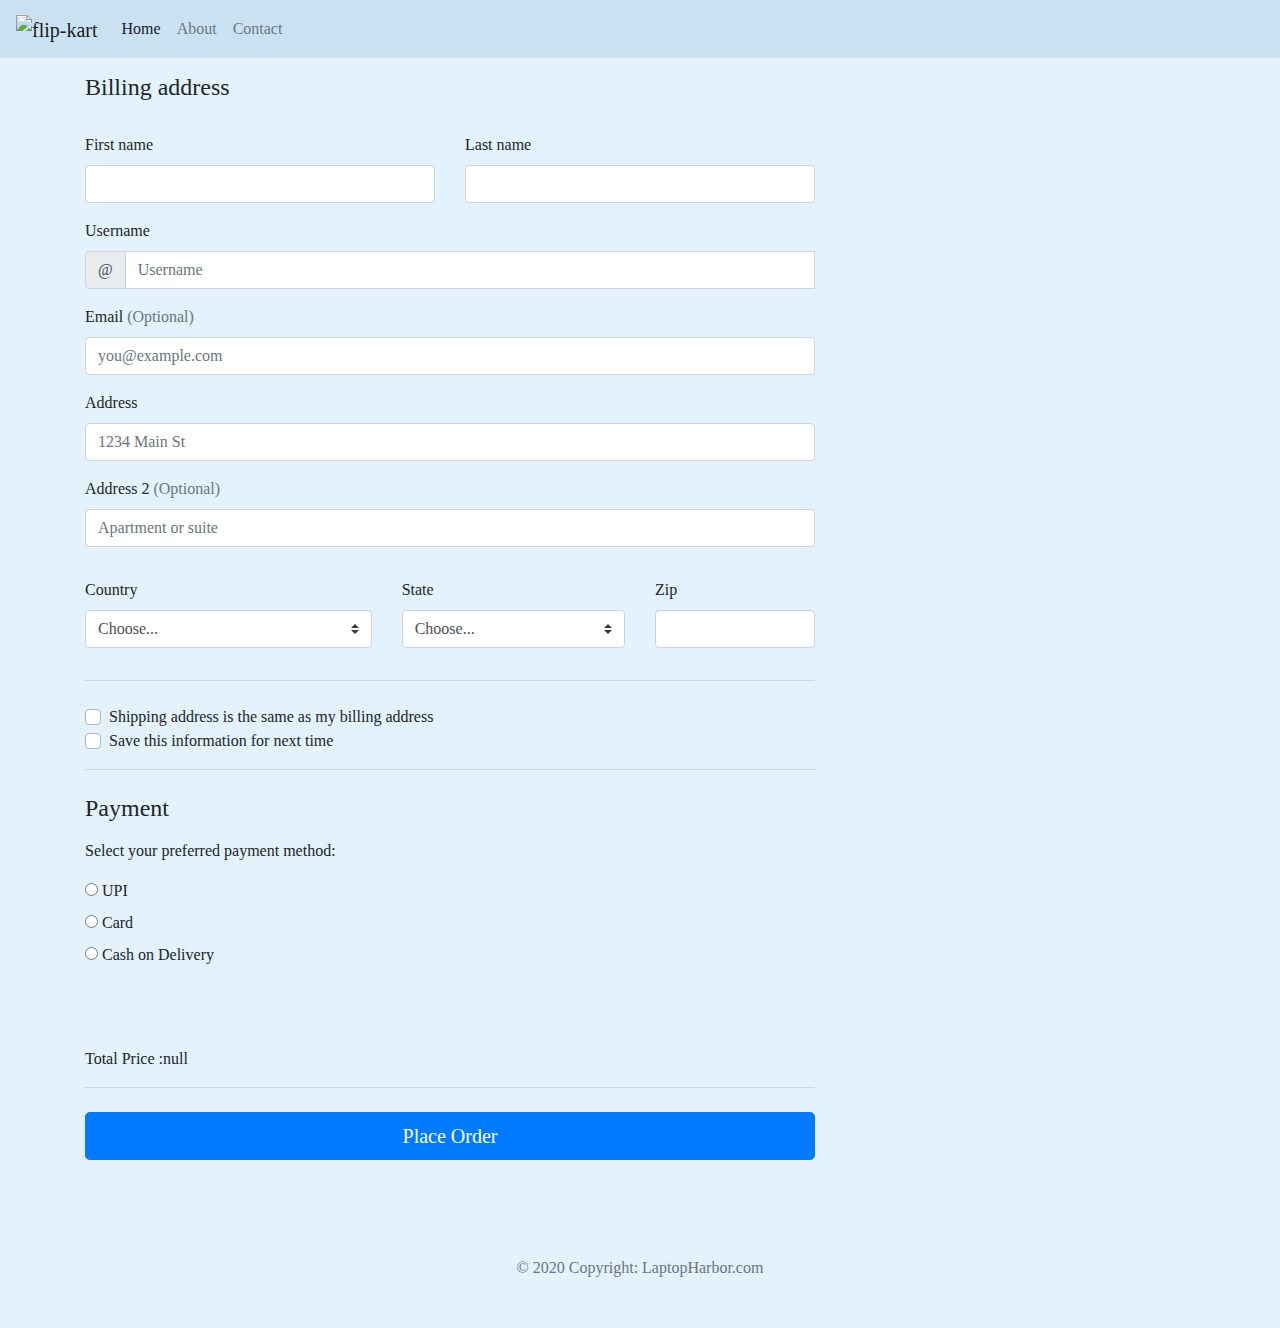
==== commit 4f87a679: "made changes" ====
--- a/billing.html
+++ b/billing.html
@@ -11,7 +11,7 @@
       crossorigin="anonymous"
     />
 
-    <link rel="stylesheet" href="style.css" />
+    <link rel="stylesheet" href="billing.css" />
     <link
       rel="stylesheet"
       href="https://cdnjs.cloudflare.com/ajax/libs/font-awesome/4.7.0/css/font-awesome.min.css"
@@ -19,7 +19,7 @@
   </head>
   <body style="background-color: #e3f2fd">
     <nav class="navbar navbar-expand-lg navbar-light" style="background-color: #c9e1f1;">
-      <a class="navbar-brand" href="#"><img src="images/Asset 2 (1).svg" alt="flip-kart"></a>
+      <a class="navbar-brand" href="index.html"><img src="images/Asset 2 (1).svg" alt="flip-kart"></a>
       <button class="navbar-toggler" type="button" data-toggle="collapse" data-target="#navbarSupportedContent" aria-controls="navbarSupportedContent" aria-expanded="false" aria-label="Toggle navigation">
         <span class="navbar-toggler-icon"></span>
       </button>
--- a/billing.css
+++ b/billing.css
@@ -0,0 +1,9 @@
+@import url('https://fonts.googleapis.com/css2?family=Playfair+Display:ital,wght@0,400..900;1,400..900&family=Poppins:ital,wght@0,100;0,200;0,300;0,400;0,500;0,600;0,700;0,800;0,900;1,100;1,200;1,300;1,400;1,500;1,600;1,700;1,800;1,900&display=swap');
+
+*{
+    font-family: Playfair;
+}
+
+.row{
+    padding-top: 15px;
+}